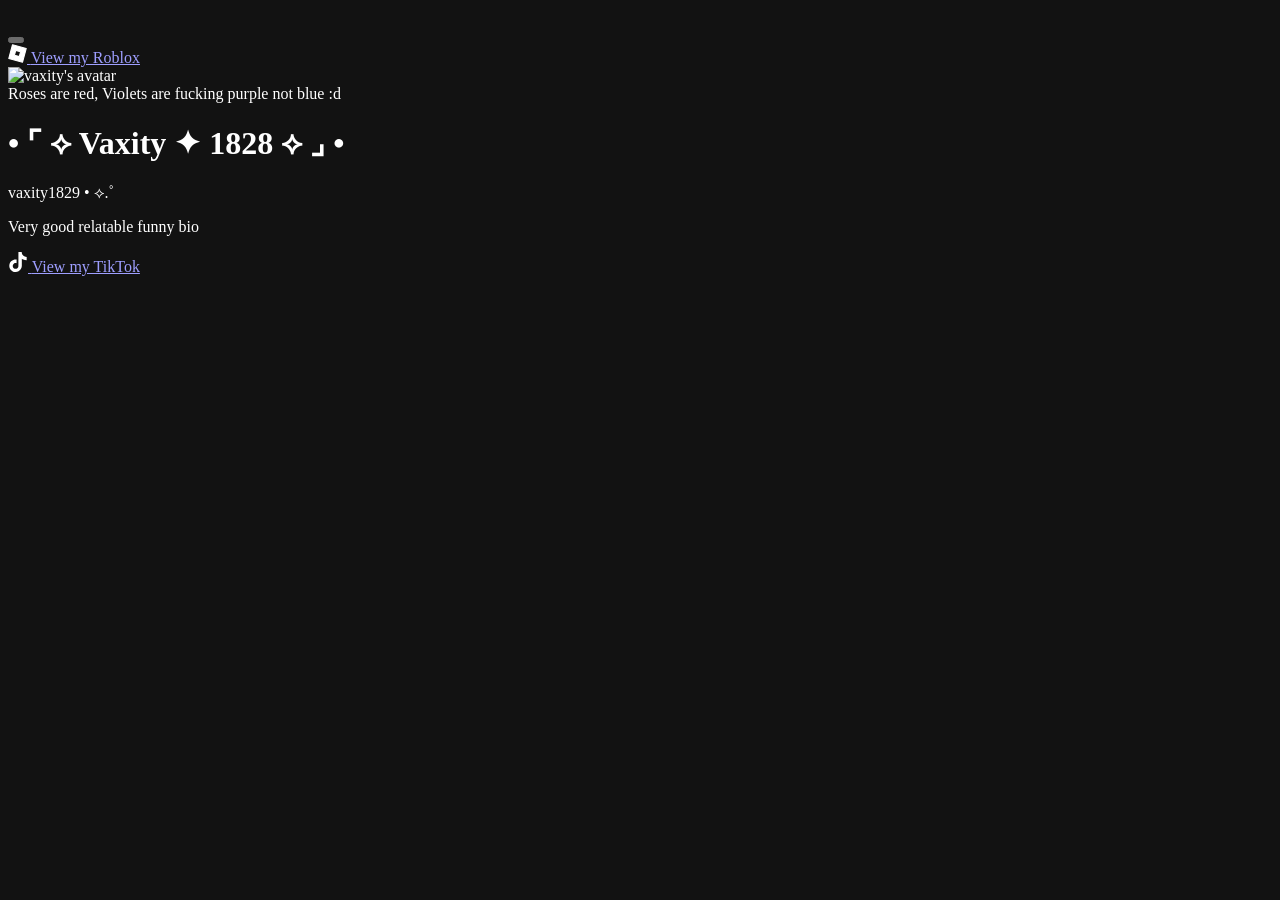
==== index.html @ ddc76099 "Add files via upload" ====
<!doctype html>
<html lang="en">
<head>
<meta charset="utf-8">
<meta name="viewport" content="width=device-width, initial-scale=1, viewport-fit=cover">
<title>• ⌜ ⟡ Vaxity ✦ 1828 ⟡ ⌟ •</title>
<meta name="description" content="vaxity1829 &bull; Very good relatable funny bio">
<meta name="theme-color" content="#0d0b13">
<meta name="color-scheme" content="dark">
<meta property="og:type" content="profile">
<meta property="og:title" content="• ⌜ ⟡ Vaxity ✦ 1828 ⟡ ⌟ •">
<meta property="og:description" content="Very good relatable funny bio">
<meta property="og:image" content="https://vaxity1829.github.io/Vaxity/assets/avatar.jpg">
<meta property="og:url" content="https://vaxity1829.github.io/Vaxity/">
<meta name="twitter:card" content="summary">
<link rel="icon" href="favicon.ico" sizes="48x48">
<link rel="icon" href="favicon-32.png" type="image/png" sizes="32x32">
<link rel="apple-touch-icon" href="apple-touch-icon.png">
<link rel="manifest" href="site.webmanifest">
<link rel="preconnect" href="https://fonts.googleapis.com">
<link rel="preconnect" href="https://fonts.gstatic.com" crossorigin>
<link rel="stylesheet" href="https://fonts.googleapis.com/css2?family=Roboto+Flex:opsz,wght@8..144,400;8..144,500;8..144,600&family=Lilita+One&display=swap">
<link rel="stylesheet" href="css/style.css">
<link rel="preload" href="assets/banner.jpg" as="image">
</head>
<body>
<div class="loader" id="loader" role="progressbar" aria-label="Loading" aria-valuemin="0" aria-valuemax="100"><div class="loader-track"><div class="loader-fill" id="loader-fill"></div></div></div>
<noscript><style>.loader { display: none; }</style></noscript>
<div class="bg" aria-hidden="true"></div>

<svg class="defs" width="0" height="0" aria-hidden="true" focusable="false">
  <defs>
    <filter id="goo" x="-20%" y="-80%" width="140%" height="260%" color-interpolation-filters="sRGB">
      <feGaussianBlur in="SourceGraphic" stdDeviation="11" result="blur"/>
      <feColorMatrix in="blur" type="matrix" values="1 0 0 0 0  0 1 0 0 0  0 0 1 0 0  0 0 0 26 -11" result="shape"/>
      <feColorMatrix in="blur" type="matrix" values="1 0 0 0 0  0 1 0 0 0  0 0 1 0 0  0 0 0 26 -13.6" result="inner"/>
      <feComposite in="shape" in2="inner" operator="out" result="edge"/>
      <feColorMatrix in="shape" type="matrix" values="0 0 0 0 .439  0 0 0 0 .349  0 0 0 0 .769  0 0 0 1 0" result="fill"/>
      <feColorMatrix in="edge" type="matrix" values="0 0 0 0 1  0 0 0 0 1  0 0 0 0 1  0 0 0 .38 0" result="line"/>
      <feOffset in="blur" dx="0" dy="8" result="shadowOffset"/>
      <feColorMatrix in="shadowOffset" type="matrix" values="0 0 0 0 0  0 0 0 0 0  0 0 0 0 0  0 0 0 .5 0" result="shadow"/>
      <feMerge><feMergeNode in="shadow"/><feMergeNode in="fill"/><feMergeNode in="line"/></feMerge>
    </filter>
    <filter id="gooGlow" x="-20%" y="-80%" width="140%" height="260%" color-interpolation-filters="sRGB">
      <feGaussianBlur in="SourceGraphic" stdDeviation="11" result="blur"/>
      <feColorMatrix in="blur" type="matrix" values="1 0 0 0 0  0 1 0 0 0  0 0 1 0 0  0 0 0 26 -11" result="shape"/>
      <feColorMatrix in="shape" type="matrix" values="0 0 0 0 1  0 0 0 0 1  0 0 0 0 1  0 0 0 1 0"/>
    </filter>
    <filter id="gooWide" x="-90%" y="-90%" width="280%" height="280%" color-interpolation-filters="sRGB">
      <feGaussianBlur in="SourceGraphic" stdDeviation="7.5" result="blur" data-range-blur/>
      <feColorMatrix in="blur" type="matrix" values="1 0 0 0 0  0 1 0 0 0  0 0 1 0 0  0 0 0 26 -11" result="shape"/>
      <feColorMatrix in="blur" type="matrix" values="1 0 0 0 0  0 1 0 0 0  0 0 1 0 0  0 0 0 26 -13.6" result="inner" id="wideRim"/>
      <feComposite in="shape" in2="inner" operator="out" result="edge"/>
      <feColorMatrix in="shape" type="matrix" values="0 0 0 0 .439  0 0 0 0 .349  0 0 0 0 .769  0 0 0 1 0" result="fill"/>
      <feColorMatrix in="edge" type="matrix" values="0 0 0 0 1  0 0 0 0 1  0 0 0 0 1  0 0 0 .38 0" result="line"/>
      <feOffset in="blur" dx="0" dy="8" result="shadowOffset"/>
      <feColorMatrix in="shadowOffset" type="matrix" values="0 0 0 0 0  0 0 0 0 0  0 0 0 0 0  0 0 0 .5 0" result="shadow"/>
      <feMerge><feMergeNode in="shadow"/><feMergeNode in="fill"/><feMergeNode in="line"/></feMerge>
    </filter>
    <filter id="gooWideGlow" x="-90%" y="-90%" width="280%" height="280%" color-interpolation-filters="sRGB">
      <feGaussianBlur in="SourceGraphic" stdDeviation="7.5" result="blur" data-range-blur/>
      <feColorMatrix in="blur" type="matrix" values="1 0 0 0 0  0 1 0 0 0  0 0 1 0 0  0 0 0 26 -11" result="shape"/>
      <feColorMatrix in="shape" type="matrix" values="0 0 0 0 1  0 0 0 0 1  0 0 0 0 1  0 0 0 1 0"/>
    </filter>
  </defs>
</svg>

<main class="wrap">
  <div class="card">
    <div class="banner" aria-hidden="true"></div>

    <div class="menu-wrap">
      <div class="goo-field" id="menu-field" data-filter="gooWide" aria-hidden="true"></div>
      <div class="btn round" id="menu-btn" data-group="menu-field" data-nodes="3" data-freeze="menu">
        <button class="label" type="button" aria-label="Menu" aria-expanded="false" aria-controls="menu">
          <span class="bars" aria-hidden="true"><i></i><i></i><i></i></span>
        </button>
      </div>
      <nav class="menu" id="menu" aria-label="Menu">
        <div class="btn" id="roblox-btn" data-group="menu-field" data-nodes="9" data-origin="menu-btn">
          <a class="label" href="https://www.roblox.com/users/4886651930/profile" target="_blank" rel="noopener">
            <svg aria-hidden="true" width="19" height="19" viewBox="0 0 24 24"><path fill="#fff" fill-rule="evenodd" stroke="#fff" stroke-width="1.4" stroke-linejoin="round" d="M5.636 .978L23.022 5.636L18.364 23.022L.978 18.364Z M9.737 8.081L15.919 9.737L14.263 15.919L8.081 14.263Z"/></svg>
            <span>View my Roblox</span>
          </a>
        </div>
      </nav>
    </div>

    <div class="head">
      <div class="avatar">
        <img src="assets/avatar.jpg" alt="vaxity's avatar" width="96" height="96">
      </div>
      <div class="note">
        <div class="bubble">Roses are red, Violets are fucking purple not blue :d</div>
      </div>
    </div>

    <div class="id">
      <h1>• ⌜ ⟡ Vaxity ✦ 1828 ⟡ ⌟ •</h1>
      <div class="handle">vaxity1829 • ⟡.˚</div>
      <p class="bio">Very good relatable funny bio</p>
    </div>

    <div class="actions">
      <div class="slot">
        <div class="goo-field" id="tiktok-field" data-filter="goo" aria-hidden="true"></div>
        <div class="btn" id="tiktok-btn" data-group="tiktok-field" data-nodes="9">
          <a class="label" href="https://www.tiktok.com/@vaxity1829" target="_blank" rel="noopener">
            <svg aria-hidden="true" width="20" height="20" viewBox="0 0 24 24"><path fill="#fff" d="M12.525.02c1.31-.02 2.61-.01 3.91-.02.08 1.53.63 3.09 1.75 4.17 1.12 1.11 2.7 1.62 4.24 1.79v4.03c-1.44-.05-2.89-.35-4.2-.97-.57-.26-1.1-.59-1.62-.93-.01 2.92.01 5.84-.02 8.75-.08 1.4-.54 2.79-1.35 3.94-1.31 1.92-3.58 3.17-5.91 3.21-1.43.08-2.86-.31-4.08-1.03-2.02-1.19-3.44-3.37-3.65-5.71-.02-.5-.03-1-.01-1.49.18-1.9 1.12-3.72 2.58-4.96 1.66-1.44 3.98-2.13 6.15-1.72.02 1.48-.04 2.96-.04 4.44-.99-.32-2.15-.23-3.02.37-.63.41-1.11 1.04-1.36 1.75-.21.51-.15 1.07-.14 1.61.24 1.64 1.82 3.02 3.5 2.87 1.12-.01 2.19-.66 2.77-1.61.19-.33.4-.67.41-1.06.1-1.79.06-3.57.07-5.36.01-4.03-.01-8.05.02-12.07z"/></svg>
            <span>View my TikTok</span>
          </a>
        </div>
      </div>
    </div>
  </div>
</main>
<script src="js/script.js" defer></script>
</body>
</html>
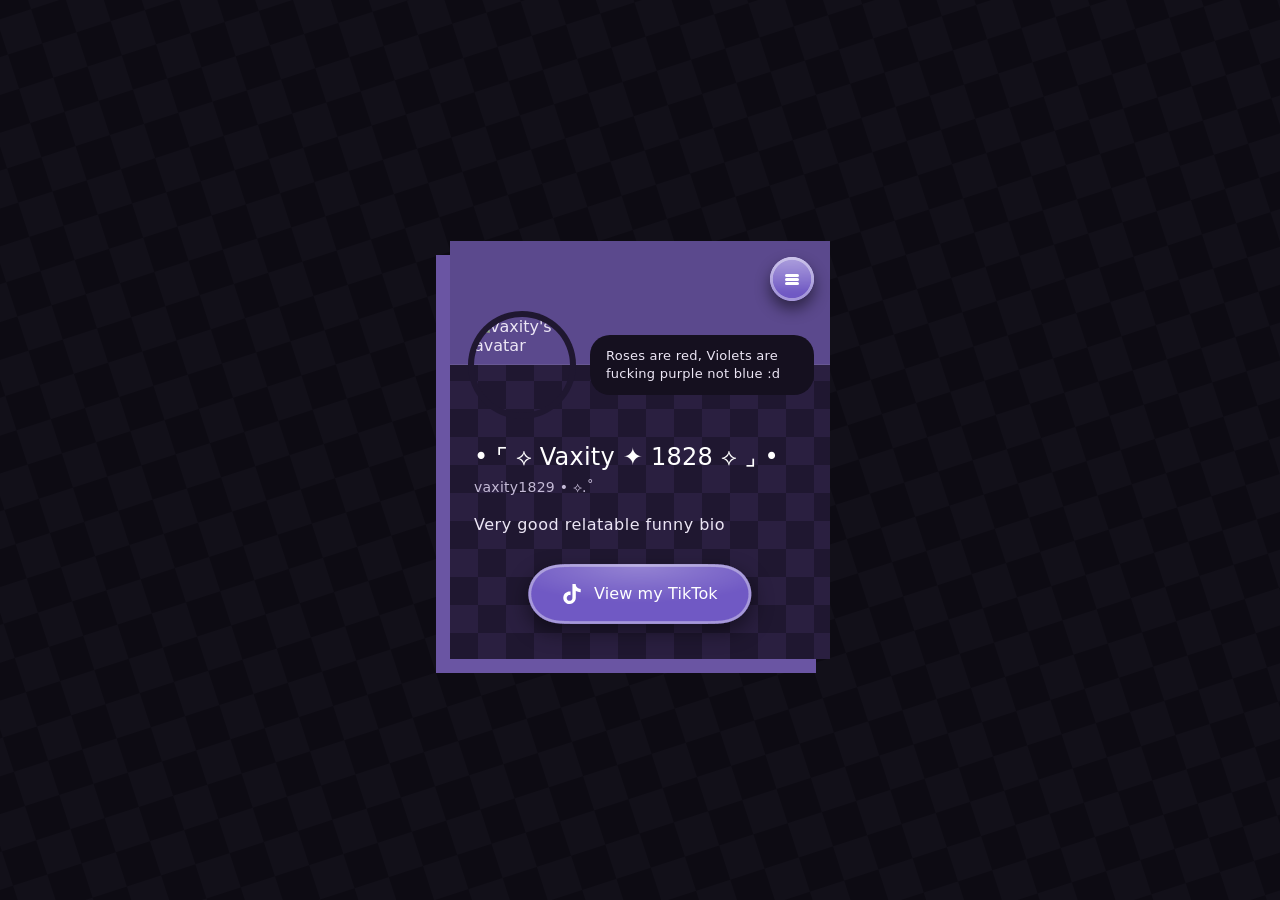
==== commit 301b17b1: "Update index.html" ====
--- a/index.html
+++ b/index.html
@@ -10,8 +10,8 @@
 <meta property="og:type" content="profile">
 <meta property="og:title" content="• ⌜ ⟡ Vaxity ✦ 1828 ⟡ ⌟ •">
 <meta property="og:description" content="Very good relatable funny bio">
-<meta property="og:image" content="https://vaxity1829.github.io/Vaxity/assets/avatar.jpg">
-<meta property="og:url" content="https://vaxity1829.github.io/Vaxity/">
+<meta property="og:image" content="https://vaxity1829.github.io/profile/assets/avatar.jpg">
+<meta property="og:url" content="https://vaxity1829.github.io/profile/">
 <meta name="twitter:card" content="summary">
 <link rel="icon" href="favicon.ico" sizes="48x48">
 <link rel="icon" href="favicon-32.png" type="image/png" sizes="32x32">
--- a/css/style.css
+++ b/css/style.css
@@ -0,0 +1,175 @@
+:root {
+  --check-a: #1f1730;
+  --check-b: #2a1f40;
+  --page-a: #0d0b13;
+  --page-b: #121019;
+  --banner: #6a55a3;
+  --line: #6a55a3;
+  --note: #15101f;
+  --text: #ece6f5;
+  --text-muted: #c4bad6;
+  --focus: #d0bcff;
+  --button: #7059c4;
+}
+* { box-sizing: border-box; }
+html { height: 100%; overflow: hidden; overscroll-behavior: none; touch-action: none; -webkit-text-size-adjust: 100%; text-size-adjust: 100%; }
+::selection { background: var(--button); color: #fff; }
+::-moz-selection { background: var(--button); color: #fff; }
+body {
+  position: fixed;
+  inset: 0;
+  margin: 0;
+  overscroll-behavior: none;
+  background-color: var(--page-a);
+  color: var(--text);
+  font-family: "Roboto Flex", "Roboto", system-ui, sans-serif;
+  display: flex;
+  align-items: center;
+  justify-content: center;
+  padding-top: calc(clamp(32px, 8vh, 96px) + env(safe-area-inset-top, 0px));
+  padding-bottom: calc(clamp(32px, 8vh, 96px) + env(safe-area-inset-bottom, 0px));
+  padding-left: max(24px, env(safe-area-inset-left, 0px));
+  padding-right: max(24px, env(safe-area-inset-right, 0px));
+  overflow: hidden;
+}
+
+.bg {
+  position: fixed;
+  left: 50%;
+  top: 50%;
+  width: calc(100vw * .96 + 100vh * .31 + 170px);
+  height: calc(100vw * .31 + 100vh * .96 + 170px);
+  z-index: 0;
+  pointer-events: none;
+  background-color: var(--page-a);
+  background-image: conic-gradient(var(--page-b) 25%, transparent 0 50%, var(--page-b) 0 75%, transparent 0);
+  background-size: 72px 72px;
+  transform: translate(-50%, -50%) rotate(-18deg);
+  animation: drift 7s linear infinite;
+}
+@keyframes drift {
+  from { transform: translate(-50%, -50%) rotate(-18deg) translate(0, 0); }
+  to { transform: translate(-50%, -50%) rotate(-18deg) translate(72px, 72px); }
+}
+
+.wrap { position: relative; z-index: 1; width: 100%; max-width: 380px; }
+.card {
+  position: relative;
+  background-color: var(--check-a);
+  background-image: conic-gradient(var(--check-b) 25%, transparent 0 50%, var(--check-b) 0 75%, transparent 0);
+  background-size: 56px 56px;
+  box-shadow: -14px 14px 0 0 var(--line);
+  padding-bottom: 36px;
+  display: flex;
+  flex-direction: column;
+}
+
+.banner {
+  position: absolute; left: 0; right: 0; top: 0; height: 124px;
+  background: var(--banner) url("../assets/banner.jpg") center / cover no-repeat;
+  box-shadow: inset 0 -1px 0 rgba(255, 255, 255, .10);
+}
+.banner::after { content: ""; position: absolute; inset: 0; background: rgba(18, 14, 28, .16); }
+
+.head { position: relative; height: 200px; }
+.avatar { position: absolute; left: 24px; top: 76px; width: 96px; height: 96px; }
+.avatar img { width: 96px; height: 96px; border-radius: 50%; object-fit: cover; display: block; box-shadow: 0 0 0 6px var(--check-a); }
+.note { position: absolute; left: 140px; right: 16px; top: 124px; transform: translateY(-50%); }
+.note .bubble { background: var(--note); border-radius: 20px; padding: 12px 16px; font-size: 13px; line-height: 18px; letter-spacing: .25px; }
+
+.id { padding: 0 24px; display: flex; flex-direction: column; gap: 4px; }
+h1 {
+  margin: 0;
+  font-family: "Lilita One", "Roboto Flex", system-ui, sans-serif;
+  font-weight: 400;
+  font-size: clamp(18px, 6vw, 24px);
+  line-height: 1.34;
+  letter-spacing: .01em;
+  overflow-wrap: anywhere;
+  color: #fff;
+}
+.handle { font-size: 14px; line-height: 20px; letter-spacing: .25px; color: var(--text-muted); }
+.bio { margin: 12px 0 0; font-size: 16px; line-height: 24px; letter-spacing: .5px; }
+.actions { display: flex; justify-content: center; padding: 28px 24px 0; }
+
+.slot { position: relative; }
+.btn { position: relative; height: 58px; transform-origin: 50% 50%; will-change: transform; }
+
+.goo-field { display: none; position: absolute; pointer-events: none; z-index: 1; }
+.goo-field.soft { display: block; }
+.slot .goo-field { left: -56px; right: -56px; top: -80px; bottom: -80px; z-index: auto; }
+.goo { position: absolute; inset: 0; width: 100%; height: 100%; overflow: visible; pointer-events: none; }
+.goo circle { fill: #000; transform: scale(0); }
+.goo.shine {
+  -webkit-mask-image: radial-gradient(circle 150px at var(--gx, 50%) var(--gy, 50%), rgba(0, 0, 0, var(--ga, 0)), transparent), radial-gradient(ellipse 140px 38px at var(--lx, 50%) var(--ly, 80px), rgba(0, 0, 0, .26), transparent);
+  mask-image: radial-gradient(circle 150px at var(--gx, 50%) var(--gy, 50%), rgba(0, 0, 0, var(--ga, 0)), transparent), radial-gradient(ellipse 140px 38px at var(--lx, 50%) var(--ly, 80px), rgba(0, 0, 0, .26), transparent);
+}
+
+.label {
+  position: relative; z-index: 1; height: 100%;
+  display: flex; align-items: center; justify-content: center; gap: 12px;
+  padding: 0 34px;
+  border-radius: 999px;
+  color: #fff; text-decoration: none; white-space: nowrap;
+  font: 500 16px/20px "Roboto Flex", "Roboto", system-ui, sans-serif; letter-spacing: .1px;
+  -webkit-tap-highlight-color: transparent;
+  -webkit-touch-callout: none;
+  touch-action: manipulation;
+  user-select: none;
+}
+.btn:not(.soft) .label { background: var(--button); }
+.label:focus-visible { outline: 3px solid var(--focus); outline-offset: 4px; }
+button.label { border: 0; margin: 0; appearance: none; -webkit-appearance: none; background: none; cursor: pointer; }
+
+.menu-wrap { position: absolute; top: 16px; right: 16px; z-index: 5; }
+.menu-wrap > .btn { z-index: 2; }
+.menu-wrap .goo-field { right: -96px; top: -80px; width: 380px; height: 280px; }
+.btn.round { width: 44px; height: 44px; }
+.btn.round .label { width: 100%; padding: 0; }
+.bars { position: relative; display: block; width: 14px; height: 11px; }
+.bars i { position: absolute; left: 0; width: 100%; height: 3px; border-radius: 2px; background: #fff; transition: transform .3s cubic-bezier(.3, 1.4, .5, 1), opacity .15s ease; }
+.bars i:nth-child(1) { top: 0; }
+.bars i:nth-child(2) { top: 4px; }
+.bars i:nth-child(3) { top: 8px; }
+.label[aria-expanded="true"] .bars i:nth-child(1) { transform: translateY(4px) rotate(45deg); }
+.label[aria-expanded="true"] .bars i:nth-child(2) { opacity: 0; transform: scaleX(.2); }
+.label[aria-expanded="true"] .bars i:nth-child(3) { transform: translateY(-4px) rotate(-45deg); }
+
+.menu {
+  position: absolute; top: calc(100% + 13px); right: 0; z-index: 2;
+  visibility: hidden; pointer-events: none;
+  transition: visibility 0s linear 1s;
+}
+.menu.open { visibility: visible; pointer-events: auto; transition: visibility 0s; }
+.menu .btn { height: 52px; }
+.menu .label { padding: 0 28px; font-size: 15px; gap: 10px; }
+.btn[data-origin] .label { opacity: 0; }
+.defs { position: absolute; }
+
+.loader {
+  position: fixed; inset: 0; z-index: 200;
+  display: flex; align-items: center; justify-content: center;
+  background: var(--page-a);
+  transition: opacity .4s ease, visibility 0s linear .4s;
+}
+.loaded .loader { opacity: 0; visibility: hidden; pointer-events: none; }
+.loader-track { width: min(180px, 50vw); height: 4px; background: var(--check-b); }
+.loader-fill { width: 0; height: 100%; background: var(--button); transition: width .35s ease-out; }
+
+@media (hover: hover) and (pointer: fine) {
+  html.cursor-on, html.cursor-on * { cursor: none !important; }
+}
+
+@media (max-width: 420px) {
+  .card { box-shadow: -10px 10px 0 0 var(--line); }
+  .note .bubble { font-size: 12px; line-height: 17px; padding: 10px 14px; }
+  .label { padding: 0 26px; font-size: 15px; }
+  .actions { padding-left: 16px; padding-right: 16px; }
+}
+@media (max-width: 340px) {
+  .note { left: 132px; right: 12px; }
+}
+@media (prefers-reduced-motion: reduce) {
+  .bg { animation: none; }
+  .menu, .menu.open, .bars i, .loader, .loader-fill { transition: none; }
+}
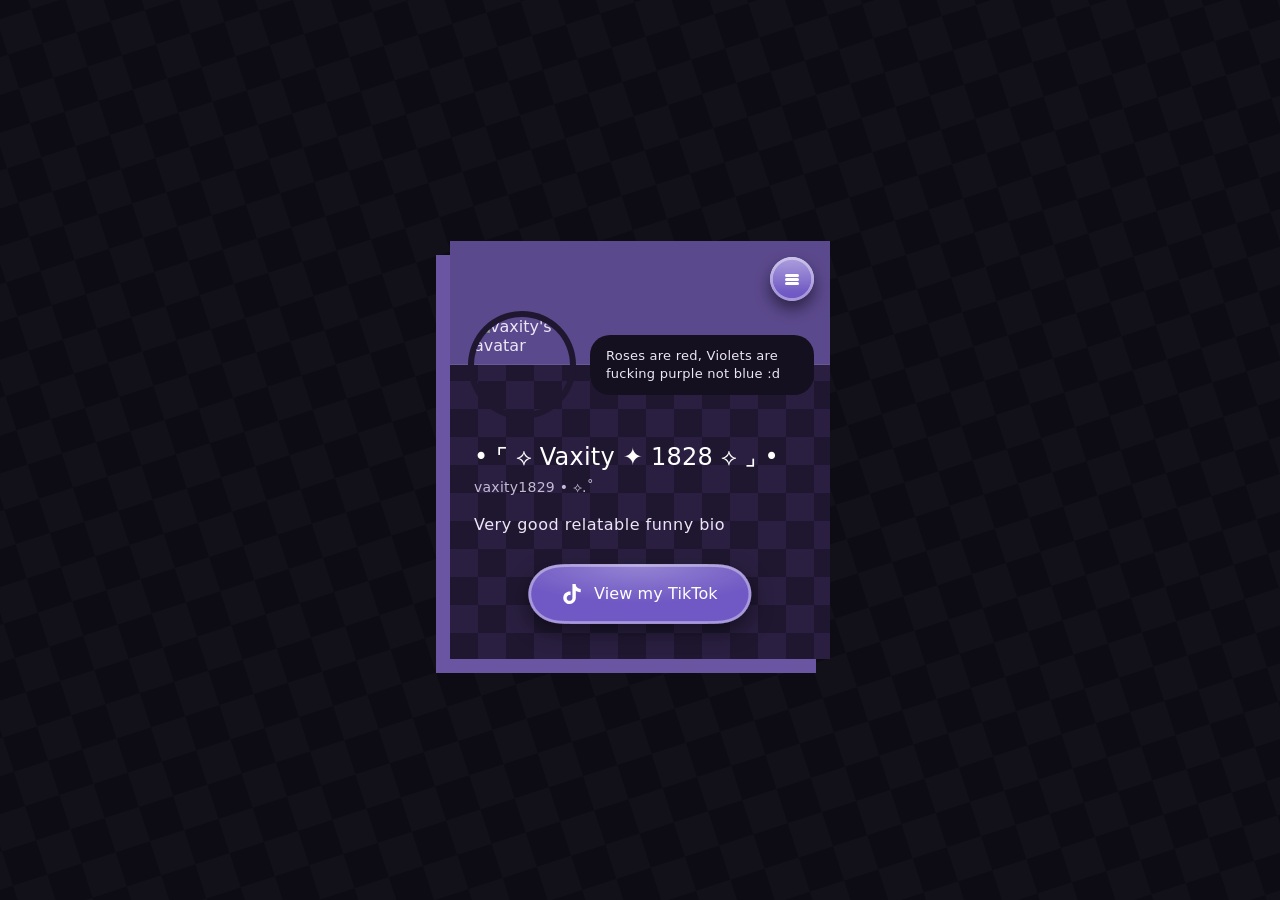
==== commit 33435cd9: "Update index.html" ====
--- a/index.html
+++ b/index.html
@@ -10,7 +10,7 @@
 <meta property="og:type" content="profile">
 <meta property="og:title" content="• ⌜ ⟡ Vaxity ✦ 1828 ⟡ ⌟ •">
 <meta property="og:description" content="Very good relatable funny bio">
-<meta property="og:image" content="https://vaxity1829.github.io/profile/assets/avatar.jpg">
+<meta property="og:image" content="https://vaxity1829.github.io/profile/assets/avatar.jpeg">
 <meta property="og:url" content="https://vaxity1829.github.io/profile/">
 <meta name="twitter:card" content="summary">
 <link rel="icon" href="favicon.ico" sizes="48x48">
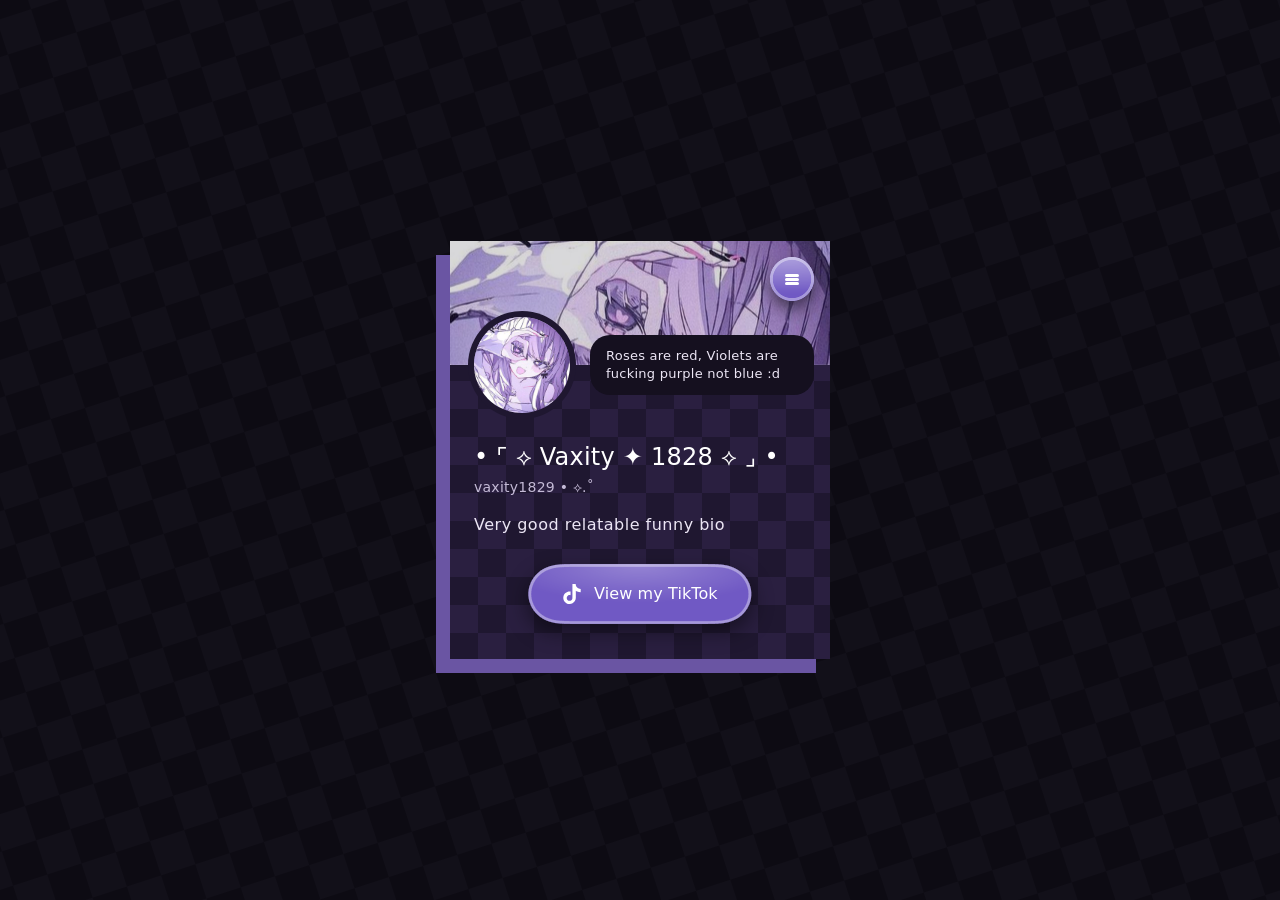
==== commit 8f01f39a: "Update index.html" ====
--- a/index.html
+++ b/index.html
@@ -88,7 +88,7 @@
 
     <div class="head">
       <div class="avatar">
-        <img src="assets/avatar.jpg" alt="vaxity's avatar" width="96" height="96">
+        <img src="assets/avatar.jpeg" alt="vaxity's avatar" width="96" height="96">
       </div>
       <div class="note">
         <div class="bubble">Roses are red, Violets are fucking purple not blue :d</div>
--- a/css/style.css
+++ b/css/style.css
@@ -66,7 +66,7 @@
 
 .banner {
   position: absolute; left: 0; right: 0; top: 0; height: 124px;
-  background: var(--banner) url("../assets/banner.jpg") center / cover no-repeat;
+  background: var(--banner) url("../assets/banner.jpeg") center / cover no-repeat;
   box-shadow: inset 0 -1px 0 rgba(255, 255, 255, .10);
 }
 .banner::after { content: ""; position: absolute; inset: 0; background: rgba(18, 14, 28, .16); }
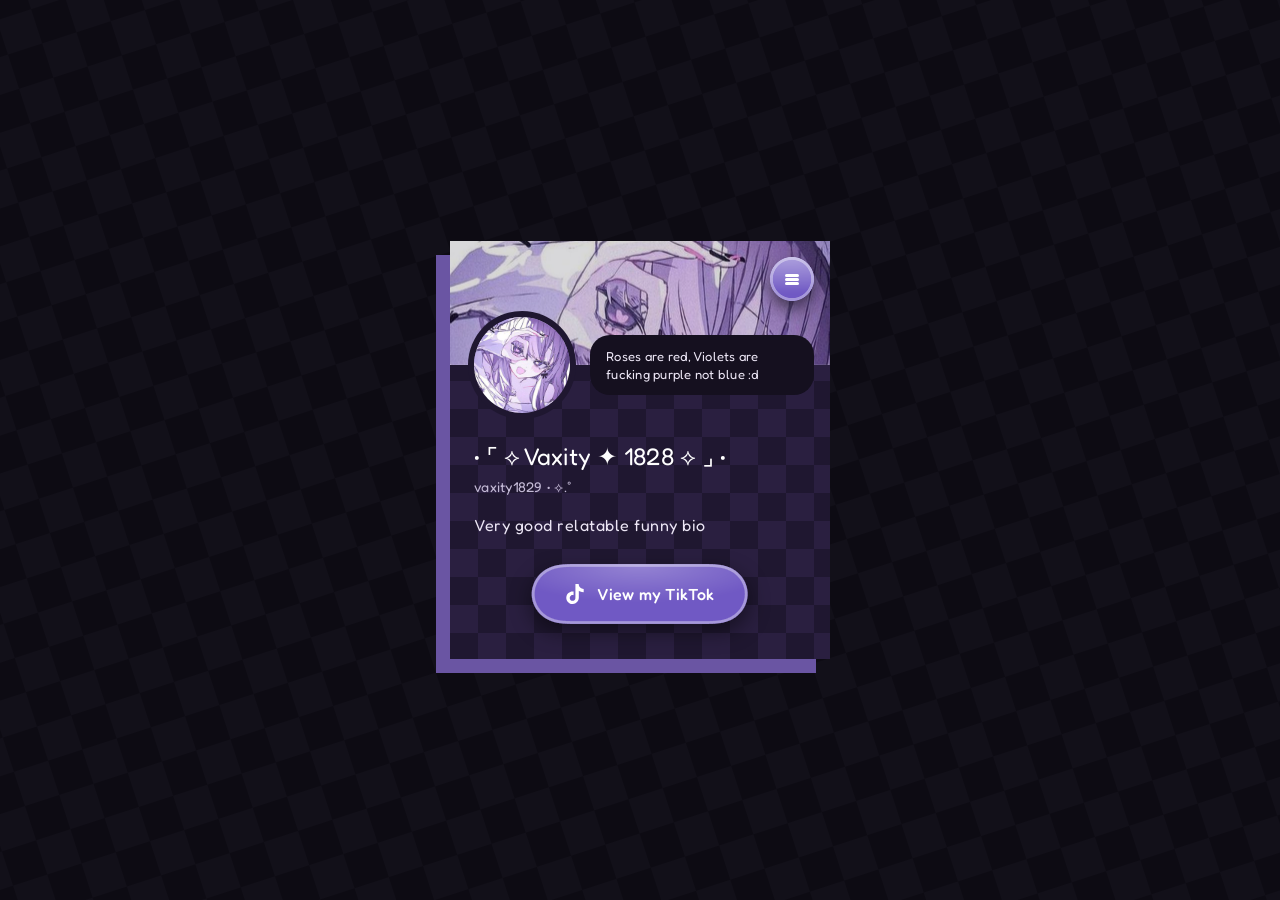
==== commit 3d49a0ec: "Update index.html" ====
--- a/index.html
+++ b/index.html
@@ -19,9 +19,9 @@
 <link rel="manifest" href="site.webmanifest">
 <link rel="preconnect" href="https://fonts.googleapis.com">
 <link rel="preconnect" href="https://fonts.gstatic.com" crossorigin>
-<link rel="stylesheet" href="https://fonts.googleapis.com/css2?family=Roboto+Flex:opsz,wght@8..144,400;8..144,500;8..144,600&family=Lilita+One&display=swap">
+<link rel="stylesheet" href="https://fonts.googleapis.com/css2?family=Fredoka:wght@400;500;600&family=Chewy&display=swap">
 <link rel="stylesheet" href="css/style.css">
-<link rel="preload" href="assets/banner.jpg" as="image">
+<link rel="preload" href="assets/banner.jpeg" as="image">
 </head>
 <body>
 <div class="loader" id="loader" role="progressbar" aria-label="Loading" aria-valuemin="0" aria-valuemax="100"><div class="loader-track"><div class="loader-fill" id="loader-fill"></div></div></div>
--- a/css/style.css
+++ b/css/style.css
@@ -22,7 +22,7 @@
   overscroll-behavior: none;
   background-color: var(--page-a);
   color: var(--text);
-  font-family: "Roboto Flex", "Roboto", system-ui, sans-serif;
+  font-family: "Fredoka", system-ui, sans-serif;
   display: flex;
   align-items: center;
   justify-content: center;
@@ -80,7 +80,7 @@
 .id { padding: 0 24px; display: flex; flex-direction: column; gap: 4px; }
 h1 {
   margin: 0;
-  font-family: "Lilita One", "Roboto Flex", system-ui, sans-serif;
+  font-family: "Chewy", "Fredoka", system-ui, sans-serif;
   font-weight: 400;
   font-size: clamp(18px, 6vw, 24px);
   line-height: 1.34;
@@ -111,10 +111,11 @@
   padding: 0 34px;
   border-radius: 999px;
   color: #fff; text-decoration: none; white-space: nowrap;
-  font: 500 16px/20px "Roboto Flex", "Roboto", system-ui, sans-serif; letter-spacing: .1px;
+  font: 500 16px/20px "Fredoka", system-ui, sans-serif; letter-spacing: .1px;
   -webkit-tap-highlight-color: transparent;
   -webkit-touch-callout: none;
   touch-action: manipulation;
+  -webkit-user-select: none;
   user-select: none;
 }
 .btn:not(.soft) .label { background: var(--button); }
@@ -122,7 +123,7 @@
 button.label { border: 0; margin: 0; appearance: none; -webkit-appearance: none; background: none; cursor: pointer; }
 
 .menu-wrap { position: absolute; top: 16px; right: 16px; z-index: 5; }
-.menu-wrap > .btn { z-index: 2; }
+.menu-wrap > .btn { z-index: 3; }
 .menu-wrap .goo-field { right: -96px; top: -80px; width: 380px; height: 280px; }
 .btn.round { width: 44px; height: 44px; }
 .btn.round .label { width: 100%; padding: 0; }
@@ -136,7 +137,7 @@
 .label[aria-expanded="true"] .bars i:nth-child(3) { transform: translateY(-4px) rotate(-45deg); }
 
 .menu {
-  position: absolute; top: calc(100% + 13px); right: 0; z-index: 2;
+  position: absolute; top: calc(100% - 12px); right: 0; z-index: 2;
   visibility: hidden; pointer-events: none;
   transition: visibility 0s linear 1s;
 }
@@ -160,6 +161,11 @@
   html.cursor-on, html.cursor-on * { cursor: none !important; }
 }
 
+@media (hover: none), (pointer: coarse) {
+  * { -webkit-user-select: none; user-select: none; -webkit-touch-callout: none; -webkit-tap-highlight-color: transparent; }
+  img { -webkit-user-drag: none; }
+}
+
 @media (max-width: 420px) {
   .card { box-shadow: -10px 10px 0 0 var(--line); }
   .note .bubble { font-size: 12px; line-height: 17px; padding: 10px 14px; }
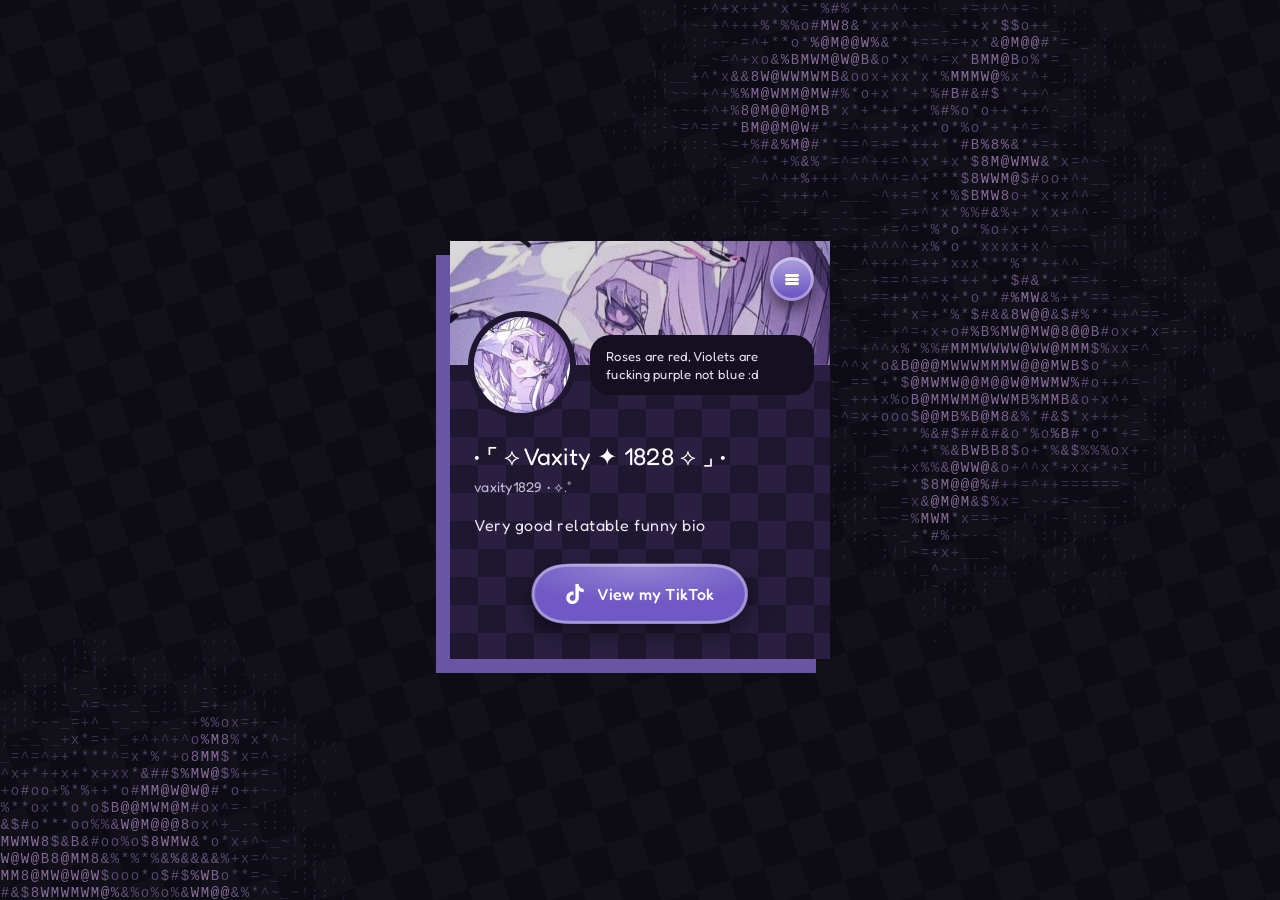
==== commit d5547fac: "Update index.html" ====
--- a/index.html
+++ b/index.html
@@ -27,50 +27,14 @@
 <div class="loader" id="loader" role="progressbar" aria-label="Loading" aria-valuemin="0" aria-valuemax="100"><div class="loader-track"><div class="loader-fill" id="loader-fill"></div></div></div>
 <noscript><style>.loader { display: none; }</style></noscript>
 <div class="bg" aria-hidden="true"></div>
-
-<svg class="defs" width="0" height="0" aria-hidden="true" focusable="false">
-  <defs>
-    <filter id="goo" x="-20%" y="-80%" width="140%" height="260%" color-interpolation-filters="sRGB">
-      <feGaussianBlur in="SourceGraphic" stdDeviation="11" result="blur"/>
-      <feColorMatrix in="blur" type="matrix" values="1 0 0 0 0  0 1 0 0 0  0 0 1 0 0  0 0 0 26 -11" result="shape"/>
-      <feColorMatrix in="blur" type="matrix" values="1 0 0 0 0  0 1 0 0 0  0 0 1 0 0  0 0 0 26 -13.6" result="inner"/>
-      <feComposite in="shape" in2="inner" operator="out" result="edge"/>
-      <feColorMatrix in="shape" type="matrix" values="0 0 0 0 .439  0 0 0 0 .349  0 0 0 0 .769  0 0 0 1 0" result="fill"/>
-      <feColorMatrix in="edge" type="matrix" values="0 0 0 0 1  0 0 0 0 1  0 0 0 0 1  0 0 0 .38 0" result="line"/>
-      <feOffset in="blur" dx="0" dy="8" result="shadowOffset"/>
-      <feColorMatrix in="shadowOffset" type="matrix" values="0 0 0 0 0  0 0 0 0 0  0 0 0 0 0  0 0 0 .5 0" result="shadow"/>
-      <feMerge><feMergeNode in="shadow"/><feMergeNode in="fill"/><feMergeNode in="line"/></feMerge>
-    </filter>
-    <filter id="gooGlow" x="-20%" y="-80%" width="140%" height="260%" color-interpolation-filters="sRGB">
-      <feGaussianBlur in="SourceGraphic" stdDeviation="11" result="blur"/>
-      <feColorMatrix in="blur" type="matrix" values="1 0 0 0 0  0 1 0 0 0  0 0 1 0 0  0 0 0 26 -11" result="shape"/>
-      <feColorMatrix in="shape" type="matrix" values="0 0 0 0 1  0 0 0 0 1  0 0 0 0 1  0 0 0 1 0"/>
-    </filter>
-    <filter id="gooWide" x="-90%" y="-90%" width="280%" height="280%" color-interpolation-filters="sRGB">
-      <feGaussianBlur in="SourceGraphic" stdDeviation="7.5" result="blur" data-range-blur/>
-      <feColorMatrix in="blur" type="matrix" values="1 0 0 0 0  0 1 0 0 0  0 0 1 0 0  0 0 0 26 -11" result="shape"/>
-      <feColorMatrix in="blur" type="matrix" values="1 0 0 0 0  0 1 0 0 0  0 0 1 0 0  0 0 0 26 -13.6" result="inner" id="wideRim"/>
-      <feComposite in="shape" in2="inner" operator="out" result="edge"/>
-      <feColorMatrix in="shape" type="matrix" values="0 0 0 0 .439  0 0 0 0 .349  0 0 0 0 .769  0 0 0 1 0" result="fill"/>
-      <feColorMatrix in="edge" type="matrix" values="0 0 0 0 1  0 0 0 0 1  0 0 0 0 1  0 0 0 .38 0" result="line"/>
-      <feOffset in="blur" dx="0" dy="8" result="shadowOffset"/>
-      <feColorMatrix in="shadowOffset" type="matrix" values="0 0 0 0 0  0 0 0 0 0  0 0 0 0 0  0 0 0 .5 0" result="shadow"/>
-      <feMerge><feMergeNode in="shadow"/><feMergeNode in="fill"/><feMergeNode in="line"/></feMerge>
-    </filter>
-    <filter id="gooWideGlow" x="-90%" y="-90%" width="280%" height="280%" color-interpolation-filters="sRGB">
-      <feGaussianBlur in="SourceGraphic" stdDeviation="7.5" result="blur" data-range-blur/>
-      <feColorMatrix in="blur" type="matrix" values="1 0 0 0 0  0 1 0 0 0  0 0 1 0 0  0 0 0 26 -11" result="shape"/>
-      <feColorMatrix in="shape" type="matrix" values="0 0 0 0 1  0 0 0 0 1  0 0 0 0 1  0 0 0 1 0"/>
-    </filter>
-  </defs>
-</svg>
+<canvas class="ascii" id="ascii" aria-hidden="true"></canvas>
 
 <main class="wrap">
   <div class="card">
     <div class="banner" aria-hidden="true"></div>
 
     <div class="menu-wrap">
-      <div class="goo-field" id="menu-field" data-filter="gooWide" aria-hidden="true"></div>
+      <div class="goo-field" id="menu-field" data-sigma="7.5" aria-hidden="true"></div>
       <div class="btn round" id="menu-btn" data-group="menu-field" data-nodes="3" data-freeze="menu">
         <button class="label" type="button" aria-label="Menu" aria-expanded="false" aria-controls="menu">
           <span class="bars" aria-hidden="true"><i></i><i></i><i></i></span>
@@ -103,7 +67,7 @@
 
     <div class="actions">
       <div class="slot">
-        <div class="goo-field" id="tiktok-field" data-filter="goo" aria-hidden="true"></div>
+        <div class="goo-field" id="tiktok-field" data-sigma="11" aria-hidden="true"></div>
         <div class="btn" id="tiktok-btn" data-group="tiktok-field" data-nodes="9">
           <a class="label" href="https://www.tiktok.com/@vaxity1829" target="_blank" rel="noopener">
             <svg aria-hidden="true" width="20" height="20" viewBox="0 0 24 24"><path fill="#fff" d="M12.525.02c1.31-.02 2.61-.01 3.91-.02.08 1.53.63 3.09 1.75 4.17 1.12 1.11 2.7 1.62 4.24 1.79v4.03c-1.44-.05-2.89-.35-4.2-.97-.57-.26-1.1-.59-1.62-.93-.01 2.92.01 5.84-.02 8.75-.08 1.4-.54 2.79-1.35 3.94-1.31 1.92-3.58 3.17-5.91 3.21-1.43.08-2.86-.31-4.08-1.03-2.02-1.19-3.44-3.37-3.65-5.71-.02-.5-.03-1-.01-1.49.18-1.9 1.12-3.72 2.58-4.96 1.66-1.44 3.98-2.13 6.15-1.72.02 1.48-.04 2.96-.04 4.44-.99-.32-2.15-.23-3.02.37-.63.41-1.11 1.04-1.36 1.75-.21.51-.15 1.07-.14 1.61.24 1.64 1.82 3.02 3.5 2.87 1.12-.01 2.19-.66 2.77-1.61.19-.33.4-.67.41-1.06.1-1.79.06-3.57.07-5.36.01-4.03-.01-8.05.02-12.07z"/></svg>
--- a/css/style.css
+++ b/css/style.css
@@ -47,6 +47,18 @@
   transform: translate(-50%, -50%) rotate(-18deg);
   animation: drift 7s linear infinite;
 }
+.ascii {
+  position: fixed;
+  left: 0;
+  top: 0;
+  width: 100%;
+  height: 100%;
+  z-index: 0;
+  pointer-events: none;
+  opacity: 0;
+  transition: opacity 1.2s ease;
+}
+.ascii.on { opacity: 1; }
 @keyframes drift {
   from { transform: translate(-50%, -50%) rotate(-18deg) translate(0, 0); }
   to { transform: translate(-50%, -50%) rotate(-18deg) translate(72px, 72px); }
@@ -98,12 +110,7 @@
 .goo-field { display: none; position: absolute; pointer-events: none; z-index: 1; }
 .goo-field.soft { display: block; }
 .slot .goo-field { left: -56px; right: -56px; top: -80px; bottom: -80px; z-index: auto; }
-.goo { position: absolute; inset: 0; width: 100%; height: 100%; overflow: visible; pointer-events: none; }
-.goo circle { fill: #000; transform: scale(0); }
-.goo.shine {
-  -webkit-mask-image: radial-gradient(circle 150px at var(--gx, 50%) var(--gy, 50%), rgba(0, 0, 0, var(--ga, 0)), transparent), radial-gradient(ellipse 140px 38px at var(--lx, 50%) var(--ly, 80px), rgba(0, 0, 0, .26), transparent);
-  mask-image: radial-gradient(circle 150px at var(--gx, 50%) var(--gy, 50%), rgba(0, 0, 0, var(--ga, 0)), transparent), radial-gradient(ellipse 140px 38px at var(--lx, 50%) var(--ly, 80px), rgba(0, 0, 0, .26), transparent);
-}
+.goo-field canvas { position: absolute; left: 0; top: 0; width: 100%; height: 100%; display: block; }
 
 .label {
   position: relative; z-index: 1; height: 100%;
@@ -145,7 +152,6 @@
 .menu .btn { height: 52px; }
 .menu .label { padding: 0 28px; font-size: 15px; gap: 10px; }
 .btn[data-origin] .label { opacity: 0; }
-.defs { position: absolute; }
 
 .loader {
   position: fixed; inset: 0; z-index: 200;
@@ -177,5 +183,5 @@
 }
 @media (prefers-reduced-motion: reduce) {
   .bg { animation: none; }
-  .menu, .menu.open, .bars i, .loader, .loader-fill { transition: none; }
+  .menu, .menu.open, .bars i, .loader, .loader-fill, .ascii { transition: none; }
 }
